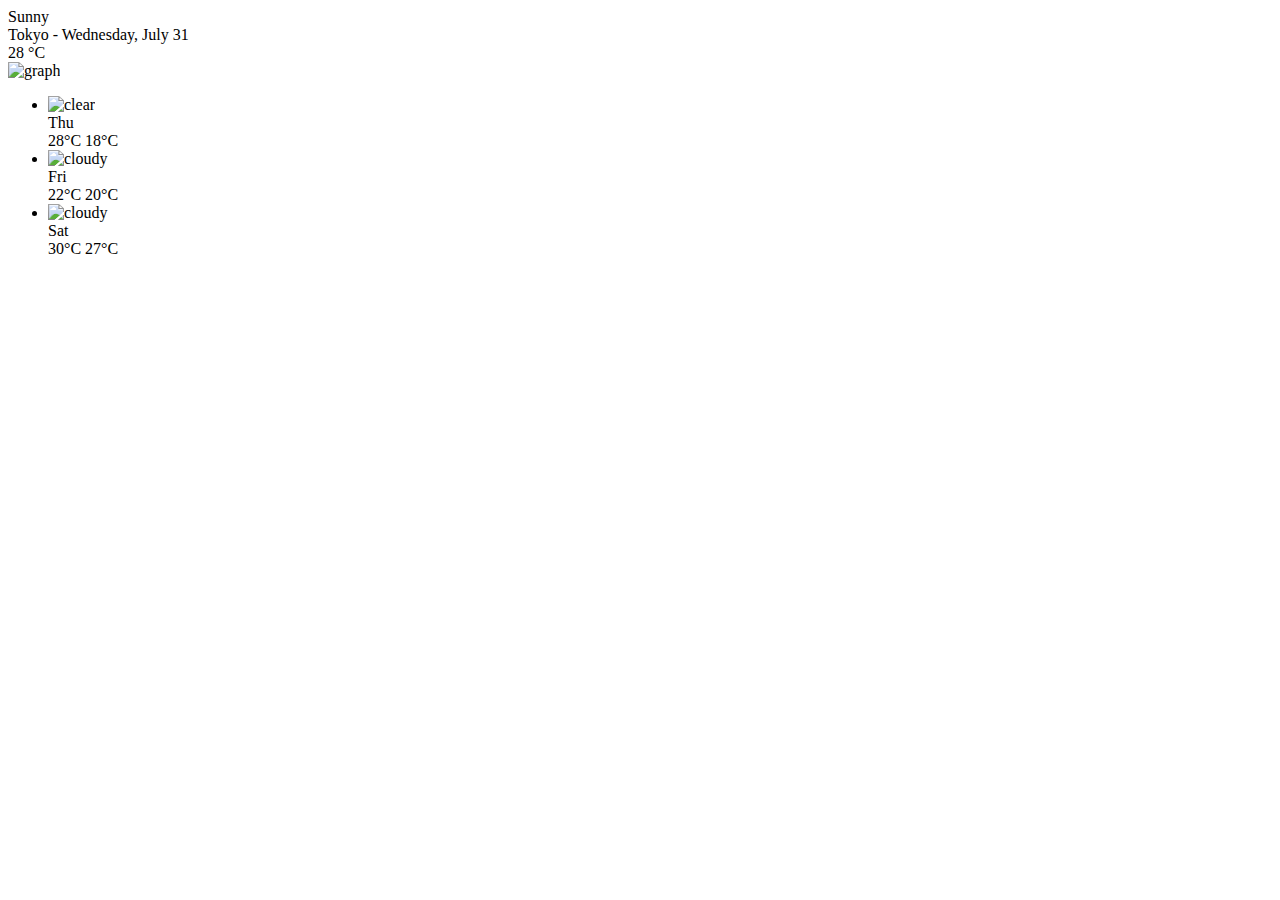
==== index.html @ 1061e33d "uploading html" ====
<!DOCTYPE html>
<html>
  <head>
    <meta charset="utf-8">
    <title>Tokyo Weather Widget</title>
    <link rel="stylesheet" href="css/style.css">
  </head>
  <body>
    <div class="container">
      <section class="left_side">
        <div class="screen">
        </div>
        <section class="state">
          <span>Sunny</span>
        </section>
        <section class="date">
          <span>Tokyo - Wednesday, July 31</span>
        </section>
      </section>

      <section class="right_side">

        <section class="show_temp">
          <span>28 °C</span>
        </section>

        <div class="graph">
          <img src="img/graph.png" alt="graph">
        </div>

        <section class="weather">
          <ul class="clearfix">
            <li>
                <div class="icon">
                  <img src="img/clear.png" alt="clear">
                </div>
                <div class="day">
                  Thu
                </div>
                <div class="temp">
                  <span class="above20">
                    28°C
                  </span>
                  <span class="under20">
                    18°C
                  </span>
                </div>
            </li>
            <li>
              <div class="icon">
                <img src="img/cloudy.png" alt="cloudy">
              </div>
              <div class="day">
                    Fri
              </div>
              <div class="temp">
                <span class="above20">
                    22°C
                </span>
                <span class="under20">
                    20°C
                </span>
              </div>
            </li>
            <li>
              <div class="icon">
                <img src="img/cloudy.png" alt="cloudy">
              </div>
              <div class="day">
                  Sat
              </div>
              <div class="temp">
                <span class="above20">
                    30°C
                </span>
                <span class="under20">
                    27°C
                </span>
              </div>
            </li>
          </ul>
        </section>

      </section>
    </div>
  </body>
</html>
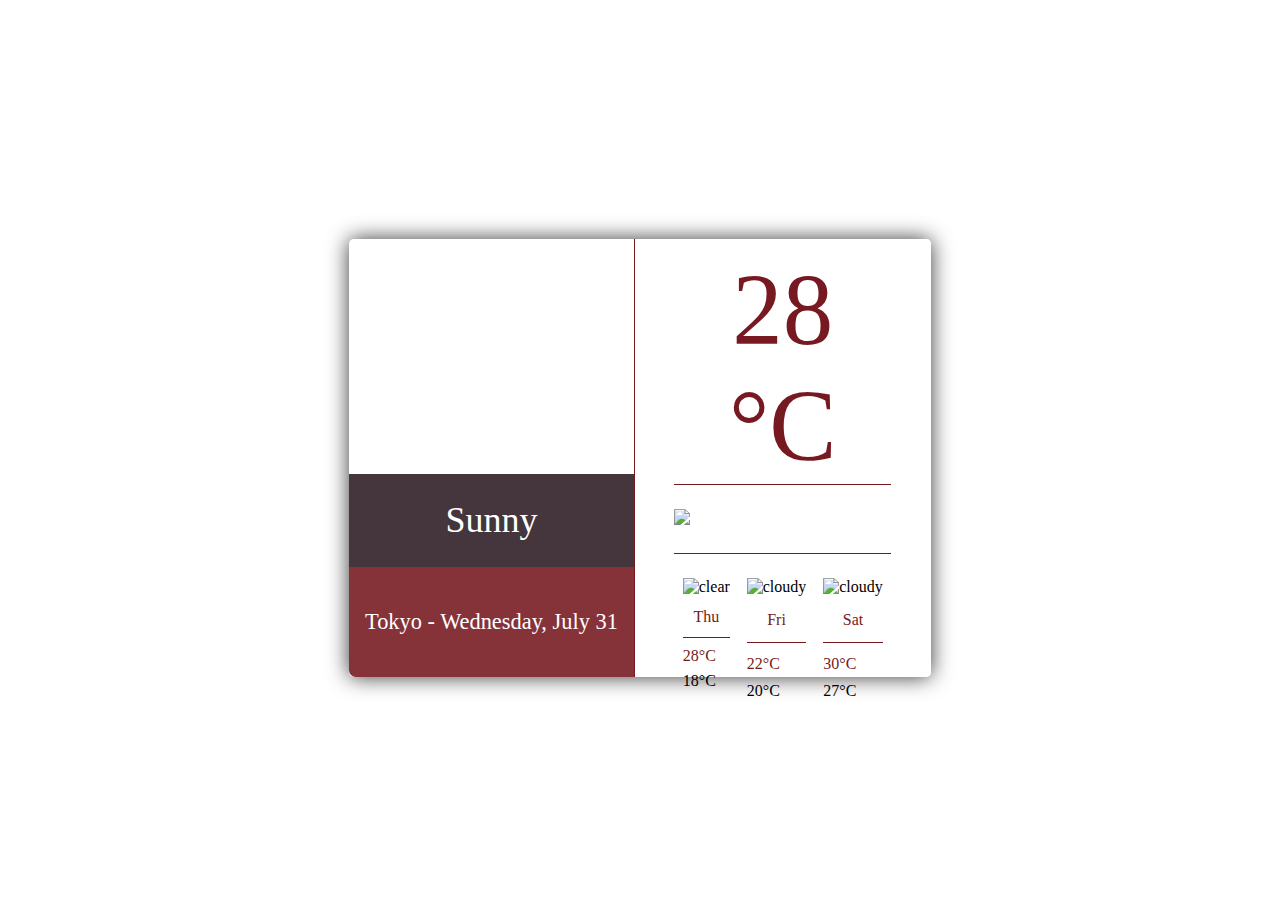
==== commit f2df5457: "Adaptive flex" ====
--- a/index.html
+++ b/index.html
@@ -2,15 +2,20 @@
 <html>
   <head>
     <meta charset="utf-8">
+    <meta name="viewport" content="width=device-width, initial-scale=1.0">
     <title>Tokyo Weather Widget</title>
-    <link rel="stylesheet" href="css/style.css">
-  </head>
+    <!-- <link rel="stylesheet" href="css/style.css"> -->
+    <link rel="stylesheet" href="css/flex.css">
+    <!-- <link rel="stylesheet" href="css/grid.css"> -->
+    <!-- <link rel="stylesheet" href="css/boot.css"> -->
+      </head>
   <body>
-    <div class="container">
+    <article class="container">
       <section class="left_side">
         <div class="screen">
         </div>
         <section class="state">
+          <img src="img/sun.png" alt="sun">
           <span>Sunny</span>
         </section>
         <section class="date">
@@ -19,13 +24,12 @@
       </section>
 
       <section class="right_side">
-
         <section class="show_temp">
           <span>28 °C</span>
         </section>
 
         <div class="graph">
-          <img src="img/graph.png" alt="graph">
+          <img src="img/graph.png" />
         </div>
 
         <section class="weather">
@@ -34,14 +38,14 @@
                 <div class="icon">
                   <img src="img/clear.png" alt="clear">
                 </div>
-                <div class="day">
+                <div class="weekday">
                   Thu
                 </div>
                 <div class="temp">
-                  <span class="above20">
+                  <span class="day">
                     28°C
                   </span>
-                  <span class="under20">
+                  <span class="night">
                     18°C
                   </span>
                 </div>
@@ -50,14 +54,14 @@
               <div class="icon">
                 <img src="img/cloudy.png" alt="cloudy">
               </div>
-              <div class="day">
+              <div class="weekday">
                     Fri
               </div>
               <div class="temp">
-                <span class="above20">
+                <span class="day">
                     22°C
                 </span>
-                <span class="under20">
+                <span class="night">
                     20°C
                 </span>
               </div>
@@ -66,14 +70,14 @@
               <div class="icon">
                 <img src="img/cloudy.png" alt="cloudy">
               </div>
-              <div class="day">
+              <div class="weekday">
                   Sat
               </div>
               <div class="temp">
-                <span class="above20">
+                <span class="day">
                     30°C
                 </span>
-                <span class="under20">
+                <span class="night">
                     27°C
                 </span>
               </div>
@@ -82,6 +86,6 @@
         </section>
 
       </section>
-    </div>
+    </article>
   </body>
 </html>
--- a/css/style.css
+++ b/css/style.css
@@ -0,0 +1,204 @@
+/* fonts begin */
+@font-face {
+  font-family : "Dosis";
+  src         : url('../fonts/Dosis-ExtraLight.ttf');
+}
+
+@font-face {
+  font-family : "Dosis Book";
+  src         : url('../fonts/Dosis-Book.ttf');
+}
+/* fonts end */
+
+body {
+  background      : url('../img/background.jpg') no-repeat 50% 0%;
+  background-size : 100%;
+  font-family     : "Dosis";
+  font-size: 16px;
+}
+
+.container {
+  display       : block;
+  position      : absolute;
+  top           : 50%;
+  left          : 50%;
+  width         : 36.350em;
+  height        : 27.375em;
+  margin        : auto;
+  border-radius : 0.3em;
+  box-shadow    : 0px 0px 21px #363636;
+  transform     : translate(-50%,-50%);
+}
+
+/* left_side begin */
+
+.container .left_side {
+  box-sizing    : border-box;
+  width         : 50%;
+  height        : 100%;
+  float         : left;
+  overflow      : hidden;
+  border-right  : 1px solid #771921;
+  border-radius : 0.3em 0 0 0.3em;
+  background    : url('../img/city.jpg') no-repeat left;
+  /* background-size: 100%; */
+}
+
+/* screen-sun begin */
+
+.screen {
+  /* height: 15em; */
+  height     : 54.7%;
+  background : url('../img/sun.png') no-repeat center;
+  text-align : center;
+}
+
+.screen:before {
+  content        : "";
+  display        : inline-block;
+  height         : 100%;
+  vertical-align : middle;
+}
+
+.screen img {
+  display        : inline-block;
+  vertical-align : middle;
+}
+
+/* creen-sun end */
+
+/* state begin */
+
+.state {
+  /* height: 2.583em; */
+  height     : 21.26%;
+  color      : #fff;
+  background : rgba(46, 28, 37, 0.89);
+  text-align : center;
+  font-size  : 2.250em;
+}
+
+.state span {
+  line-height : 2.583em;
+}
+
+/* state end */
+
+/* date begin */
+
+.date {
+  /* height: 4.9em; */
+  height     : 24.2%;
+  color      : #fff;
+  background : rgba(119, 25, 33, 0.89);
+  text-align : center;
+  font-size  : 1.4em;
+}
+
+.date span {
+  line-height : 4.9em;
+}
+
+/* date end */
+
+/* left_side end */
+
+/* right_side begin */
+
+.container .right_side {
+  width            : 36.4%;
+  height           : 100%;
+  float            : right;
+  margin           : auto;
+  padding          : 0 6.8%;
+  overflow         : hidden;
+  border-radius    : 0 0.3em 0.3em 0;
+  background-color : #fff;
+  text-align       : center;
+}
+
+.show_temp {
+  padding-top : 6%;
+  color       : #771921;
+  text-align  : center;
+  font-size   : 6.313em;
+  font-weight : normal;
+}
+
+/* graph begin */
+
+.graph {
+  border-top     : 1px solid #771921;
+  border-bottom  : 1px solid #771921;
+  background: url('../img/graph.png') no-repeat 50%;
+  height: 22%;
+}
+
+/* graph end */
+
+/* weather begin */
+
+.weather {
+  padding     : 4% 0;
+  font-family : "Dosis Book";
+}
+
+/* list begin */
+
+.weather ul {
+  width      : 100%;
+  padding    : 0;
+  text-align : center;
+  list-style : none;
+}
+
+.weather ul li {
+  display      : inline-block;
+  width        : 3.125em;
+  float        : left;
+  margin-right : 14.57%;
+  text-align   : center;
+}
+
+.weather ul li:nth-last-child(1) {
+  margin-right : 0px;
+}
+
+.clearfix:after {
+  content : "";
+  display : table;
+  clear   : both;
+}
+
+/* list end */
+
+/* list-content-begin */
+
+.icon {}
+
+.weekday {
+  padding-top    : 25%;
+  padding-bottom : 22%;
+  color          : #771921;
+  border-bottom  : 1px solid #771921;
+}
+
+.temp {}
+
+span.day {
+  display     : inline-block;
+  padding-top : 20%;
+  color       : #771921;
+}
+
+span.night {
+  display    : inline-block;
+  margin-top : 15%;
+  color      : #000;
+}
+
+/* list-content-end */
+
+/* weather end */
+
+/* right side end */
--- a/css/flex.css
+++ b/css/flex.css
@@ -0,0 +1,279 @@
+@font-face {
+  src         : url('../fonts/Dosis-ExtraLight.ttf');
+  font-family : "Dosis";
+}
+
+@font-face {
+  src         : url('../fonts/Dosis-Book.ttf');
+  font-family : "Dosis Book";
+}
+
+@media (max-width: 600px) {
+  html {
+    height : 100%;
+  }
+
+  body {
+    display         : flex;
+    align-items     : center;
+    width           : 100%;
+    height          : 100%;
+    margin          : 0;
+    overflow        : hidden;
+    background      : #91ba7f;
+    background-size : 100%;
+    background-size : 100%;
+    font-family     : "Dosis";
+    font-size       : 16px;
+  }
+
+  .container {
+    display        : inline-flex;
+    flex-direction : column;
+    flex-wrap      : wrap;
+    width          : 100%;
+    margin         : auto;
+    background     : url('../img/background.jpg') no-repeat 50% 0%;
+  }
+
+  .left_side,
+  .right_side {
+    width : 100%;
+  }
+
+  .left_side {}
+
+  .screen {
+    display : none;
+  }
+
+  .state {
+    flex-basis  : auto;
+    background  : rgba(46, 28, 37, 0.79);
+    color       : #fff;
+    font-size   : 6vw;
+    line-height : 3rem;
+    text-align  : center;
+  }
+
+  .state img {
+    height : 5vw;
+    /* padding-top: 1%; */
+  }
+
+  .date {
+    background  : rgba(119, 25, 33, 0.79);
+    color       : #fff;
+    font-size   : 6vw;
+    line-height : 3rem;
+    text-align  : center;
+  }
+  /* right_side BEGIN */
+
+  .right_side {
+    width            : 100%;
+    padding          : 0;
+    border-radius    : 0;
+    background-color : white;
+  }
+
+  .show_temp {
+    flex-basis  : auto;
+    padding     : 3% 0;
+    color       : #771921;
+    font-size   : 2em;
+    font-weight : normal;
+    text-align  : center;
+  }
+
+  .graph {
+    margin     : auto;
+    text-align : center;
+  }
+
+  .graph img {
+    height        : 100%;
+    padding       : 6% 0;
+    border-top    : 1px solid #771921;
+    border-bottom : 1px solid #771921;
+  }
+
+  .weather {
+    flex-basis  : auto;
+    padding     : 4% 0;
+    font-family : "Dosis Book";
+    text-align  : center;
+  }
+
+  .weather ul {
+    display         : inline-flex;
+    justify-content : space-around;
+    width           : 75%;
+    padding         : 0;
+    list-style      : none;
+    text-align      : center;
+  }
+
+  .weekday {
+    padding       : 5%;
+    border-bottom : 1px solid #771921;
+    color         : #771921;
+    font-size     : 6vw;
+    text-align    : center;
+  }
+
+  span.day {
+    display    : block;
+    margin-top : 15%;
+    color      : #771921;
+    font-size  : 4vw;
+  }
+
+  span.night {
+    display    : block;
+    margin-top : 10%;
+    color      : #000;
+    font-size  : 4vw;
+  }
+}
+
+@media(min-width: 600px) {
+  html {
+    height : 100%;
+  }
+
+  body {
+    display         : flex;
+    align-items     : center;
+    height          : 100%;
+    background      : url('../img/background.jpg') no-repeat;
+    background-size : 100%;
+    font-family     : "Dosis";
+    font-size       : 16px;
+  }
+
+  .container {
+    display         : inline-flex;
+    flex-direction  : row;
+    align-content   : center;
+    align-items     : stretch;
+    justify-content : center;
+    width           : 36.350em;
+    height          : 27.375em;
+    margin          : auto;
+    border-radius   : 0.3em;
+    box-shadow      : 0px 0px 21px #363636;
+  }
+
+  .left_side,
+  .right_side {
+    display        : flex;
+    flex-direction : column;
+  }
+
+  .left_side {
+    box-sizing    : border-box;
+    flex-basis    : 50%;
+    border-right  : 1px solid #771921;
+    border-radius : 0.3em 0 0 0.3em;
+    background    : url('../img/city.jpg') no-repeat left;
+  }
+
+  .screen {
+    flex-basis    : 59%;
+    border-radius : 0.3em 0 0 0;
+    background    : url('../img/sun.png') no-repeat center;
+  }
+
+  .state {
+    flex-basis : 21%;
+    background : rgba(46, 28, 37, 0.89);
+  }
+
+  .date {
+    flex-basis    : 20%;
+    border-radius : 0 0 0 0.3em;
+    background    : rgba(119, 25, 33, 0.89);
+  }
+
+  .right_side {
+    width            : 38%;
+    padding          : 0 6.8%;
+    border-radius    : 0 0.3em 0.3em 0;
+    background-color : white;
+  }
+
+  .show_temp {
+    flex-basis : 33%;
+  }
+
+  .graph {
+    flex-basis    : 27%;
+    padding       : 11% 0;
+    border-top    : 1px solid #771921;
+    border-bottom : 1px solid #771921;
+  }
+
+  .weather {
+    flex-basis  : 45%;
+    padding     : 4% 0;
+    font-family : "Dosis Book";
+  }
+
+  .weather ul {
+    display         : inline-flex;
+    justify-content : space-around;
+    width           : 100%;
+    padding         : 0;
+    list-style      : none;
+  }
+
+  .state {
+    color       : #fff;
+    font-size   : 2.250em;
+    line-height : 2.583em;
+    text-align  : center;
+  }
+
+  .state img {
+    display : none;
+  }
+
+  .date {
+    color       : #fff;
+    font-size   : 1.4em;
+    line-height : 4.9em;
+    text-align  : center;
+  }
+
+  .weather ul {
+    text-align : center;
+  }
+
+  span.day {
+    display     : flex;
+    padding-top : 20%;
+    color       : #771921;
+  }
+
+  span.night {
+    display    : flex;
+    margin-top : 15%;
+    color      : #000;
+  }
+
+  .weekday {
+    padding-top    : 25%;
+    padding-bottom : 22%;
+    border-bottom  : 1px solid #771921;
+    color          : #771921;
+  }
+
+  .show_temp {
+    padding-top : 6%;
+    color       : #771921;
+    font-size   : 6.313em;
+    font-weight : normal;
+    text-align  : center;
+  }
+}
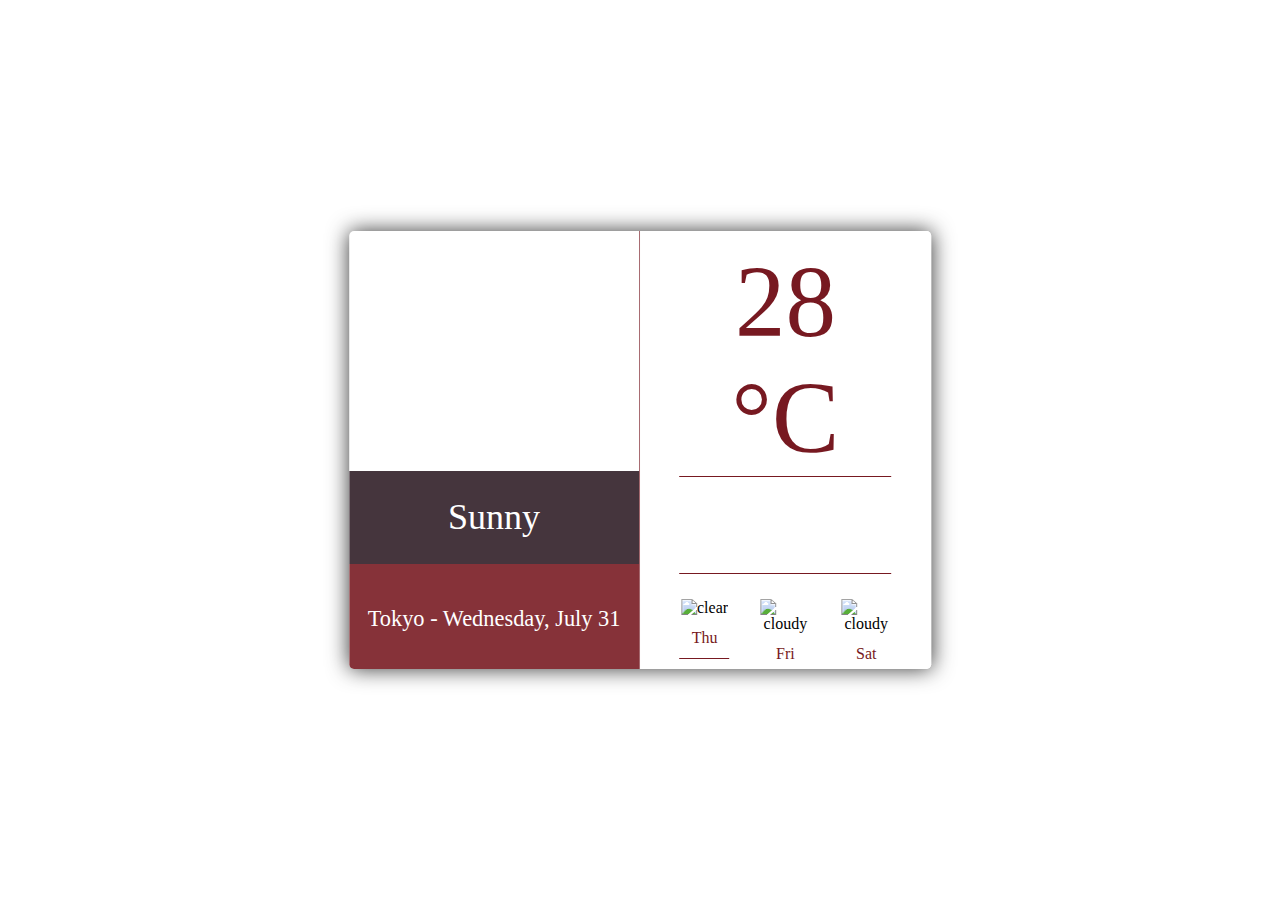
==== commit ee18bc24: "Tries to make html look more beautiful" ====
--- a/index.html
+++ b/index.html
@@ -4,16 +4,16 @@
     <meta charset="utf-8">
     <meta name="viewport" content="width=device-width, initial-scale=1.0">
     <title>Tokyo Weather Widget</title>
-    <!-- <link rel="stylesheet" href="css/style.css"> -->
-    <link rel="stylesheet" href="css/flex.css">
+    <link rel="stylesheet" href="css/style.css">
+    <!-- <link rel="stylesheet" href="css/flex.css"> -->
     <!-- <link rel="stylesheet" href="css/grid.css"> -->
     <!-- <link rel="stylesheet" href="css/boot.css"> -->
-      </head>
+  </head>
   <body>
     <article class="container">
+
       <section class="left_side">
-        <div class="screen">
-        </div>
+        <div class="screen"></div>
         <section class="state">
           <img src="img/sun.png" alt="sun">
           <span>Sunny</span>
@@ -27,7 +27,6 @@
         <section class="show_temp">
           <span>28 °C</span>
         </section>
-
         <div class="graph">
           <img src="img/graph.png" />
         </div>
@@ -35,56 +34,58 @@
         <section class="weather">
           <ul class="clearfix">
             <li>
-                <div class="icon">
-                  <img src="img/clear.png" alt="clear">
-                </div>
-                <div class="weekday">
-                  Thu
-                </div>
-                <div class="temp">
-                  <span class="day">
-                    28°C
-                  </span>
-                  <span class="night">
-                    18°C
-                  </span>
-                </div>
+              <div class="icon">
+                <img src="img/clear.png" alt="clear">
+              </div>
+              <div class="weekday">
+                Thu
+              </div>
+              <div class="temp">
+                <span class="day">
+                  28°C
+                </span>
+                <span class="night">
+                  18°C
+                </span>
+              </div>
             </li>
+
             <li>
               <div class="icon">
                 <img src="img/cloudy.png" alt="cloudy">
               </div>
               <div class="weekday">
-                    Fri
+                Fri
               </div>
               <div class="temp">
                 <span class="day">
-                    22°C
+                  22°C
                 </span>
                 <span class="night">
-                    20°C
+                  20°C
                 </span>
               </div>
             </li>
+
             <li>
               <div class="icon">
                 <img src="img/cloudy.png" alt="cloudy">
               </div>
               <div class="weekday">
-                  Sat
+                Sat
               </div>
               <div class="temp">
                 <span class="day">
-                    30°C
+                  30°C
                 </span>
                 <span class="night">
-                    27°C
+                  27°C
                 </span>
               </div>
             </li>
+
           </ul>
         </section>
-
       </section>
     </article>
   </body>
--- a/css/style.css
+++ b/css/style.css
@@ -1,204 +1,364 @@
 /* fonts begin */
+
 @font-face {
+  src         : url('../fonts/Dosis-ExtraLight.ttf');
   font-family : "Dosis";
-  src         : url('../fonts/Dosis-ExtraLight.ttf');
 }
 
 @font-face {
-  font-family : "Dosis Book";
   src         : url('../fonts/Dosis-Book.ttf');
-}
-/* fonts end */
-
-body {
-  background      : url('../img/background.jpg') no-repeat 50% 0%;
-  background-size : 100%;
-  font-family     : "Dosis";
-  font-size: 16px;
-}
-
-.container {
-  display       : block;
-  position      : absolute;
-  top           : 50%;
-  left          : 50%;
-  width         : 36.350em;
-  height        : 27.375em;
-  margin        : auto;
-  border-radius : 0.3em;
-  box-shadow    : 0px 0px 21px #363636;
-  transform     : translate(-50%,-50%);
-}
-
-/* left_side begin */
-
-.container .left_side {
-  box-sizing    : border-box;
-  width         : 50%;
-  height        : 100%;
-  float         : left;
-  overflow      : hidden;
-  border-right  : 1px solid #771921;
-  border-radius : 0.3em 0 0 0.3em;
-  background    : url('../img/city.jpg') no-repeat left;
-  /* background-size: 100%; */
-}
-
-/* screen-sun begin */
-
-.screen {
-  /* height: 15em; */
-  height     : 54.7%;
-  background : url('../img/sun.png') no-repeat center;
-  text-align : center;
-}
-
-.screen:before {
-  content        : "";
-  display        : inline-block;
-  height         : 100%;
-  vertical-align : middle;
-}
-
-.screen img {
-  display        : inline-block;
-  vertical-align : middle;
-}
-
-/* creen-sun end */
-
-/* state begin */
-
-.state {
-  /* height: 2.583em; */
-  height     : 21.26%;
-  color      : #fff;
-  background : rgba(46, 28, 37, 0.89);
-  text-align : center;
-  font-size  : 2.250em;
-}
-
-.state span {
-  line-height : 2.583em;
-}
-
-/* state end */
-
-/* date begin */
-
-.date {
-  /* height: 4.9em; */
-  height     : 24.2%;
-  color      : #fff;
-  background : rgba(119, 25, 33, 0.89);
-  text-align : center;
-  font-size  : 1.4em;
-}
-
-.date span {
-  line-height : 4.9em;
-}
-
-/* date end */
-
-/* left_side end */
-
-/* right_side begin */
-
-.container .right_side {
-  width            : 36.4%;
-  height           : 100%;
-  float            : right;
-  margin           : auto;
-  padding          : 0 6.8%;
-  overflow         : hidden;
-  border-radius    : 0 0.3em 0.3em 0;
-  background-color : #fff;
-  text-align       : center;
-}
-
-.show_temp {
-  padding-top : 6%;
-  color       : #771921;
-  text-align  : center;
-  font-size   : 6.313em;
-  font-weight : normal;
-}
-
-/* graph begin */
-
-.graph {
-  border-top     : 1px solid #771921;
-  border-bottom  : 1px solid #771921;
-  background: url('../img/graph.png') no-repeat 50%;
-  height: 22%;
-}
-
-/* graph end */
-
-/* weather begin */
-
-.weather {
-  padding     : 4% 0;
   font-family : "Dosis Book";
 }
 
-/* list begin */
-
-.weather ul {
-  width      : 100%;
-  padding    : 0;
-  text-align : center;
-  list-style : none;
+/* fonts end */
+
+@media (max-width: 600px) {
+  body {
+    width           : 100%;
+    height          : 100%;
+    margin          : 0;
+    overflow        : hidden;
+    background      : url('../img/background.jpg');
+    background-size : 100%;
+    font-family     : "Dosis";
+    font-size       : 16px;
+  }
+
+  .container {
+    display : block;
+    margin  : auto;
+  }
+  /* left_side begin */
+
+  .container .left_side {
+    width      : 100%;
+    margin-top : 5%;
+    float      : left;
+    background : url('../img/background.jpg') no-repeat;
+  }
+
+  .container .left_side:after {
+    display : table;
+    clear   : both;
+    content : "";
+  }
+  /* screen-sun begin */
+
+  .screen {}
+
+  .screen img {}
+  /* creen-sun end */
+  /* state begin */
+
+  .state {
+    background  : rgba(46, 28, 37, 0.89);
+    color       : #fff;
+    font-size   : 6vw;
+    line-height : 3rem;
+    text-align  : center;
+  }
+
+  .state img {
+    height : 5vw;
+  }
+  /* state end */
+  /* date begin */
+
+  .date {
+    background  : rgba(119, 25, 33, 0.89);
+    color       : #fff;
+    font-size   : 6vw;
+    line-height : 3rem;
+    text-align  : center;
+  }
+  /* date end */
+  /* left_side end */
+  /* right_side begin */
+
+  .container .right_side {
+    width            : 100%;
+    float            : left;
+    background-color : #fff;
+    text-align       : center;
+  }
+
+  .container .right_side:before {
+    display : table;
+    clear   : both;
+    content : "";
+  }
+
+  .show_temp {
+    padding     : 3% 0;
+    padding-top : 6%;
+    color       : #771921;
+    font-size   : 2em;
+    font-weight : normal;
+    text-align  : center;
+  }
+  /* graph begin */
+
+  .graph {
+    margin     : auto;
+    text-align : center;
+  }
+
+  .graph img {
+    height        : 100%;
+    padding       : 6% 0;
+    border-top    : 1px solid #771921;
+    border-bottom : 1px solid #771921;
+  }
+  /* graph end */
+  /* weather begin */
+
+  .weather {
+    margin      : auto;
+    padding     : 4% 0;
+    font-family : "Dosis Book";
+    text-align  : center;
+  }
+  /* list begin */
+
+  .weather ul {
+    width      : 75%;
+    margin     : auto;
+    padding    : 0;
+    list-style : none;
+    text-align : center;
+  }
+
+  .weather ul li {
+    display      : inline-block;
+    width        : 18vw;
+    margin-right : 10vw;
+    float        : left;
+    text-align   : center;
+  }
+
+  .weather ul li:nth-last-child(1) {
+    margin-right : 0px;
+  }
+
+  .clearfix:after {
+    display : table;
+    clear   : both;
+    content : "";
+  }
+  /* list end */
+  /* list-content-begin */
+
+  .weekday {
+    padding       : 5%;
+    border-bottom : 1px solid #771921;
+    color         : #771921;
+    font-size     : 6vw;
+    text-align    : center;
+  }
+
+  .temp {}
+
+  span.day {
+    display    : block;
+    margin-top : 15%;
+    color      : #771921;
+    font-size  : 4vw;
+  }
+
+  span.night {
+    display        : block;
+    margin-top     : 10%;
+    padding-bottom : 25%;
+    color          : #000;
+    font-size      : 4vw;
+  }
+  /* list-content-end */
+  /* weather end */
+  /* right side end */
 }
 
-.weather ul li {
-  display      : inline-block;
-  width        : 3.125em;
-  float        : left;
-  margin-right : 14.57%;
-  text-align   : center;
+@media (min-width: 600px) {
+  body {
+    background            : url('../img/background.jpg') no-repeat 50% 0%;
+    background-attachment : fixed;
+    background-size       : 100%;
+    font-family           : "Dosis";
+    font-size             : 16px;
+  }
+
+  .container {
+    display       : block;
+    position      : absolute;
+    top           : 50%;
+    left          : 50%;
+    width         : 36.350em;
+    height        : 27.375em;
+    margin        : auto;
+    transform     : translate(-50%,-50%);
+    border-radius : 0.3em;
+    box-shadow    : 0px 0px 21px #363636;
+  }
+  /* left_side begin */
+
+  .container .left_side {
+    box-sizing    : border-box;
+    width         : 50%;
+    height        : 100%;
+    float         : left;
+    overflow      : hidden;
+    border-right  : 1px solid #771921;
+    border-radius : 0.3em 0 0 0.3em;
+    background    : url('../img/city.jpg') no-repeat left;
+    /* background-size: 100%; */
+  }
+  /* screen-sun begin */
+
+  .screen {
+    /* height: 15em; */
+    height     : 54.7%;
+    background : url('../img/sun.png') no-repeat center;
+    text-align : center;
+  }
+
+  .screen:before {
+    display        : inline-block;
+    height         : 100%;
+    content        : "";
+    vertical-align : middle;
+  }
+
+  .screen img {
+    display        : inline-block;
+    vertical-align : middle;
+  }
+  /* creen-sun end */
+  /* state begin */
+
+  .state {
+    /* height: 2.583em; */
+    height     : 21.26%;
+    background : rgba(46, 28, 37, 0.89);
+    color      : #fff;
+    font-size  : 2.250em;
+    text-align : center;
+  }
+
+  .state span {
+    line-height : 2.583em;
+  }
+
+  .state img {
+    display : none;
+  }
+  /* state end */
+  /* date begin */
+
+  .date {
+    /* height: 4.9em; */
+    height     : 24.2%;
+    background : rgba(119, 25, 33, 0.89);
+    color      : #fff;
+    font-size  : 1.4em;
+    text-align : center;
+  }
+
+  .date span {
+    line-height : 4.9em;
+  }
+  /* date end */
+  /* left_side end */
+  /* right_side begin */
+
+  .container .right_side {
+    width            : 36.4%;
+    height           : 100%;
+    margin           : auto;
+    padding          : 0 6.8%;
+    float            : right;
+    overflow         : hidden;
+    border-radius    : 0 0.3em 0.3em 0;
+    background-color : #fff;
+    text-align       : center;
+  }
+
+  .show_temp {
+    padding-top : 6%;
+    color       : #771921;
+    font-size   : 6.313em;
+    font-weight : normal;
+    text-align  : center;
+  }
+  /* graph begin */
+
+  .graph {
+    height        : 22%;
+    border-top    : 1px solid #771921;
+    border-bottom : 1px solid #771921;
+    background    : url('../img/graph.png') no-repeat 50%;
+  }
+
+  .graph img {
+    display : none;
+  }
+  /* graph end */
+  /* weather begin */
+
+  .weather {
+    padding     : 4% 0;
+    font-family : "Dosis Book";
+  }
+  /* list begin */
+
+  .weather ul {
+    width      : 100%;
+    padding    : 0;
+    list-style : none;
+    text-align : center;
+  }
+
+  .weather ul li {
+    display      : inline-block;
+    width        : 3.125em;
+    margin-right : 14.57%;
+    float        : left;
+    text-align   : center;
+  }
+
+  .weather ul li:nth-last-child(1) {
+    margin-right : 0px;
+  }
+
+  .clearfix:after {
+    display : table;
+    clear   : both;
+    content : "";
+  }
+  /* list end */
+  /* list-content-begin */
+
+  .icon {}
+
+  .weekday {
+    padding-top    : 25%;
+    padding-bottom : 22%;
+    border-bottom  : 1px solid #771921;
+    color          : #771921;
+  }
+
+  .temp {}
+
+  span.day {
+    display     : inline-block;
+    padding-top : 20%;
+    color       : #771921;
+  }
+
+  span.night {
+    display    : inline-block;
+    margin-top : 15%;
+    color      : #000;
+  }
+  /* list-content-end */
+  /* weather end */
+  /* right side end */
 }
-
-.weather ul li:nth-last-child(1) {
-  margin-right : 0px;
-}
-
-.clearfix:after {
-  content : "";
-  display : table;
-  clear   : both;
-}
-
-/* list end */
-
-/* list-content-begin */
-
-.icon {}
-
-.weekday {
-  padding-top    : 25%;
-  padding-bottom : 22%;
-  color          : #771921;
-  border-bottom  : 1px solid #771921;
-}
-
-.temp {}
-
-span.day {
-  display     : inline-block;
-  padding-top : 20%;
-  color       : #771921;
-}
-
-span.night {
-  display    : inline-block;
-  margin-top : 15%;
-  color      : #000;
-}
-
-/* list-content-end */
-
-/* weather end */
-
-/* right side end */
